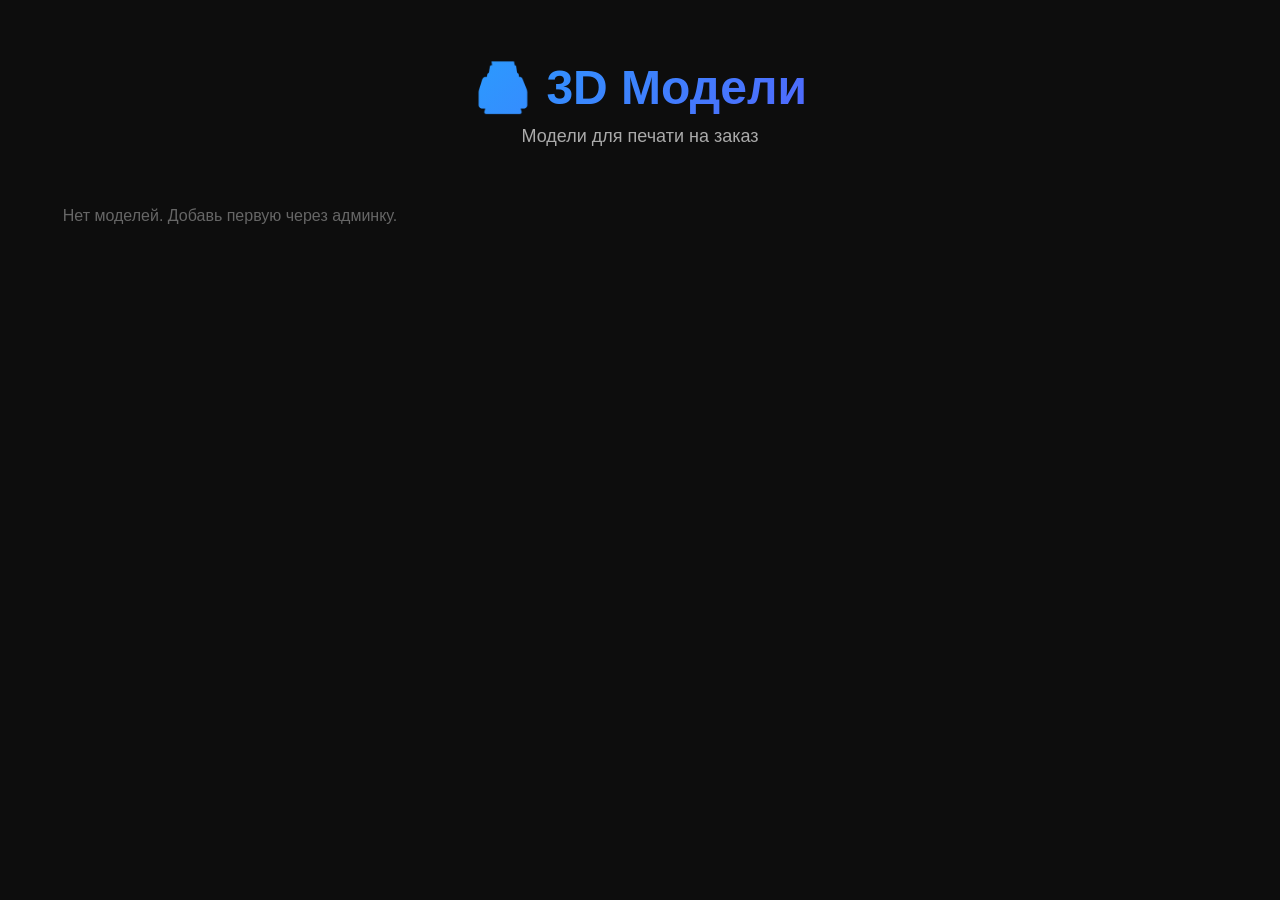
==== index.html @ a762d565 "Первый коммит" ====
<!DOCTYPE html>
<html lang="ru">
<head>
    <meta charset="UTF-8" />
    <meta name="viewport" content="width=device-width, initial-scale=1.0" />
    <title>3D Модели</title>
    <link rel="stylesheet" href="style.css" />
</head>
<body>
    <header>
        <h1>🖨️ 3D Модели</h1>
        <p>Модели для печати на заказ</p>
    </header>

    <main id="catalog"></main>

    <div id="modal" class="modal hidden">
        <div class="modal-content">
            <span class="close-btn">&times;</span>
            <div id="modal-body"></div>
        </div>
    </div>

    <script src="script.js"></script>
</body>
</html>
---- style.css ----
* {
    margin: 0;
    padding: 0;
    box-sizing: border-box;
}

body {
    font-family: 'Segoe UI', Tahoma, Geneva, Verdana, sans-serif;
    background: #0d0d0d;
    color: #fff;
    padding: 20px;
}

header {
    text-align: center;
    padding: 40px 0;
}

header h1 {
    font-size: 48px;
    background: linear-gradient(135deg, #00d4ff, #7b2ffc);
    -webkit-background-clip: text;
    -webkit-text-fill-color: transparent;
}

header p {
    color: #aaa;
    font-size: 18px;
    margin-top: 10px;
}

#catalog {
    display: grid;
    grid-template-columns: repeat(auto-fill, minmax(280px, 1fr));
    gap: 30px;
    max-width: 1300px;
    margin: 0 auto;
    padding: 20px;
}

.card {
    background: #1a1a1a;
    border-radius: 16px;
    overflow: hidden;
    cursor: pointer;
    transition: transform 0.3s ease, box-shadow 0.3s ease;
    border: 1px solid #2a2a2a;
}

.card:hover {
    transform: translateY(-8px);
    box-shadow: 0 12px 40px rgba(0, 212, 255, 0.15);
    border-color: #00d4ff;
}

.card img {
    width: 100%;
    height: 240px;
    object-fit: cover;
    display: block;
}

.card-info {
    padding: 20px;
}

.card-info h3 {
    font-size: 20px;
    margin-bottom: 8px;
    color: #fff;
}

.card-info .price {
    font-size: 24px;
    font-weight: bold;
    color: #00d4ff;
}

/* Модалка */
.modal {
    position: fixed;
    top: 0;
    left: 0;
    width: 100%;
    height: 100%;
    background: rgba(0, 0, 0, 0.85);
    backdrop-filter: blur(8px);
    display: flex;
    align-items: center;
    justify-content: center;
    z-index: 999;
    padding: 20px;
}

.modal.hidden {
    display: none;
}

.modal-content {
    background: #1a1a1a;
    border-radius: 20px;
    max-width: 800px;
    width: 100%;
    max-height: 90vh;
    overflow-y: auto;
    padding: 30px;
    position: relative;
    border: 1px solid #2a2a2a;
}

.close-btn {
    position: sticky;
    top: 0;
    float: right;
    font-size: 32px;
    color: #888;
    cursor: pointer;
    transition: color 0.3s;
    background: #1a1a1a;
    padding: 0 10px;
    z-index: 10;
}

.close-btn:hover {
    color: #fff;
}

#modal-body {
    margin-top: 10px;
}

#modal-body h2 {
    font-size: 32px;
    margin-bottom: 5px;
}

#modal-body .price {
    font-size: 28px;
    color: #00d4ff;
    margin: 10px 0;
}

#modal-body .gallery {
    display: grid;
    grid-template-columns: repeat(auto-fill, minmax(150px, 1fr));
    gap: 10px;
    margin: 15px 0;
}

#modal-body .gallery img {
    width: 100%;
    border-radius: 8px;
    aspect-ratio: 1;
    object-fit: cover;
}

#modal-body video {
    width: 100%;
    border-radius: 10px;
    margin: 15px 0;
}

#modal-body .description {
    color: #ccc;
    line-height: 1.8;
    font-size: 16px;
}

::-webkit-scrollbar {
    width: 8px;
}
::-webkit-scrollbar-track {
    background: #1a1a1a;
}
::-webkit-scrollbar-thumb {
    background: #00d4ff;
    border-radius: 10px;
}
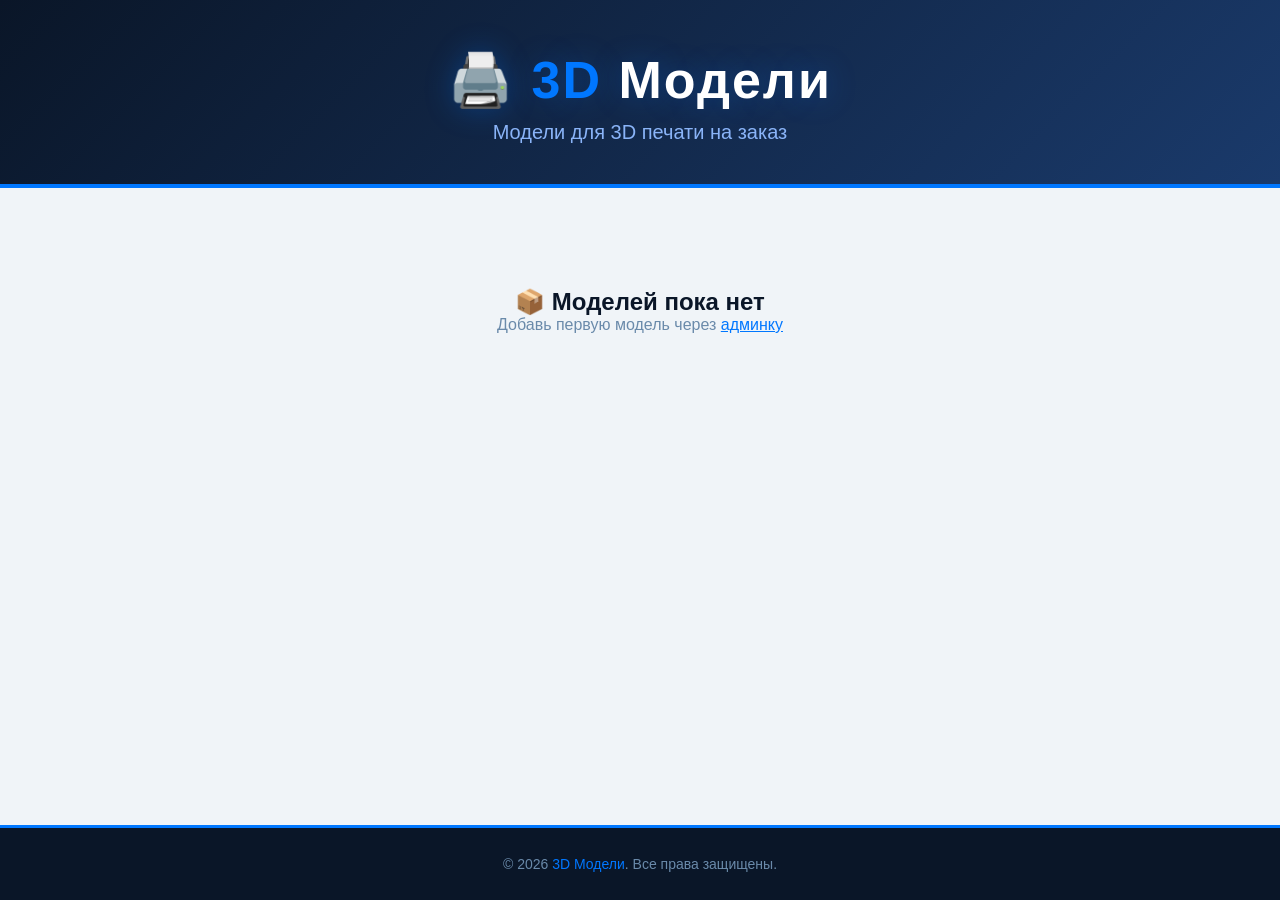
==== commit e38269c9: "Обновленная админка с Drag&Drop, предпросмотром и удалением" ====
--- a/index.html
+++ b/index.html
@@ -8,12 +8,13 @@
 </head>
 <body>
     <header>
-        <h1>🖨️ 3D Модели</h1>
-        <p>Модели для печати на заказ</p>
+        <h1>🖨️ <span>3D</span> Модели</h1>
+        <p>Модели для 3D печати на заказ</p>
     </header>
 
     <main id="catalog"></main>
 
+    <!-- Модальное окно -->
     <div id="modal" class="modal hidden">
         <div class="modal-content">
             <span class="close-btn">&times;</span>
@@ -21,6 +22,10 @@
         </div>
     </div>
 
+    <footer>
+        <p>© 2026 <span>3D Модели</span>. Все права защищены.</p>
+    </footer>
+
     <script src="script.js"></script>
 </body>
 </html>
--- a/style.css
+++ b/style.css
@@ -1,3 +1,4 @@
+/* ===== ОБЩИЕ ===== */
 * {
     margin: 0;
     padding: 0;
@@ -6,51 +7,66 @@
 
 body {
     font-family: 'Segoe UI', Tahoma, Geneva, Verdana, sans-serif;
-    background: #0d0d0d;
-    color: #fff;
-    padding: 20px;
-}
-
+    background: #f0f4f8;
+    color: #1a1a1a;
+    min-height: 100vh;
+    display: flex;
+    flex-direction: column;
+}
+
+/* ===== ШАПКА ===== */
 header {
+    background: linear-gradient(135deg, #0a1628, #1a3a6b);
+    padding: 50px 20px 40px;
     text-align: center;
-    padding: 40px 0;
+    border-bottom: 4px solid #0077ff;
 }
 
 header h1 {
-    font-size: 48px;
-    background: linear-gradient(135deg, #00d4ff, #7b2ffc);
-    -webkit-background-clip: text;
-    -webkit-text-fill-color: transparent;
+    font-size: 52px;
+    font-weight: 900;
+    color: #ffffff;
+    letter-spacing: 2px;
+    text-shadow: 0 0 30px rgba(0, 119, 255, 0.3);
+}
+
+header h1 span {
+    color: #0077ff;
 }
 
 header p {
-    color: #aaa;
-    font-size: 18px;
+    color: #8ab4f8;
+    font-size: 20px;
     margin-top: 10px;
-}
-
+    font-weight: 300;
+}
+
+/* ===== КАТАЛОГ ===== */
 #catalog {
     display: grid;
     grid-template-columns: repeat(auto-fill, minmax(280px, 1fr));
     gap: 30px;
     max-width: 1300px;
-    margin: 0 auto;
-    padding: 20px;
-}
-
+    margin: 40px auto;
+    padding: 0 20px;
+    flex: 1;
+}
+
+/* ===== КАРТОЧКА ===== */
 .card {
-    background: #1a1a1a;
+    background: #ffffff;
     border-radius: 16px;
     overflow: hidden;
     cursor: pointer;
-    transition: transform 0.3s ease, box-shadow 0.3s ease;
-    border: 1px solid #2a2a2a;
+    transition: all 0.3s ease;
+    box-shadow: 0 4px 20px rgba(0, 0, 0, 0.06);
+    border: 1px solid #e8edf3;
 }
 
 .card:hover {
-    transform: translateY(-8px);
-    box-shadow: 0 12px 40px rgba(0, 212, 255, 0.15);
-    border-color: #00d4ff;
+    transform: translateY(-10px);
+    box-shadow: 0 16px 50px rgba(0, 119, 255, 0.15);
+    border-color: #0077ff;
 }
 
 .card img {
@@ -58,33 +74,41 @@
     height: 240px;
     object-fit: cover;
     display: block;
+    background: #e8edf3;
 }
 
 .card-info {
-    padding: 20px;
+    padding: 20px 22px 24px;
 }
 
 .card-info h3 {
     font-size: 20px;
-    margin-bottom: 8px;
-    color: #fff;
+    font-weight: 700;
+    color: #0a1628;
+    margin-bottom: 6px;
 }
 
 .card-info .price {
-    font-size: 24px;
-    font-weight: bold;
-    color: #00d4ff;
-}
-
-/* Модалка */
+    font-size: 26px;
+    font-weight: 800;
+    color: #0077ff;
+}
+
+.card-info .price::before {
+    content: '₽ ';
+    font-weight: 300;
+    color: #1a3a6b;
+}
+
+/* ===== МОДАЛКА ===== */
 .modal {
     position: fixed;
     top: 0;
     left: 0;
     width: 100%;
     height: 100%;
-    background: rgba(0, 0, 0, 0.85);
-    backdrop-filter: blur(8px);
+    background: rgba(10, 22, 40, 0.92);
+    backdrop-filter: blur(12px);
     display: flex;
     align-items: center;
     justify-content: center;
@@ -97,82 +121,148 @@
 }
 
 .modal-content {
-    background: #1a1a1a;
-    border-radius: 20px;
-    max-width: 800px;
-    width: 100%;
-    max-height: 90vh;
+    background: #ffffff;
+    border-radius: 24px;
+    max-width: 820px;
+    width: 100%;
+    max-height: 92vh;
     overflow-y: auto;
-    padding: 30px;
+    padding: 35px 40px 40px;
     position: relative;
-    border: 1px solid #2a2a2a;
+    box-shadow: 0 30px 80px rgba(0, 0, 0, 0.5);
+    border: 1px solid #0077ff33;
 }
 
 .close-btn {
     position: sticky;
     top: 0;
     float: right;
-    font-size: 32px;
-    color: #888;
+    font-size: 34px;
+    color: #1a3a6b;
     cursor: pointer;
-    transition: color 0.3s;
-    background: #1a1a1a;
-    padding: 0 10px;
+    transition: all 0.3s;
+    background: #ffffff;
+    padding: 0 12px;
     z-index: 10;
+    line-height: 1;
+    border-radius: 8px;
 }
 
 .close-btn:hover {
-    color: #fff;
-}
-
-#modal-body {
-    margin-top: 10px;
+    color: #ff0033;
+    transform: rotate(90deg);
 }
 
 #modal-body h2 {
-    font-size: 32px;
-    margin-bottom: 5px;
+    font-size: 34px;
+    font-weight: 800;
+    color: #0a1628;
+    margin-bottom: 4px;
 }
 
 #modal-body .price {
-    font-size: 28px;
-    color: #00d4ff;
-    margin: 10px 0;
+    font-size: 30px;
+    font-weight: 800;
+    color: #0077ff;
+    margin: 8px 0 16px;
+}
+
+#modal-body .price::before {
+    content: '₽ ';
+    font-weight: 300;
+    color: #1a3a6b;
 }
 
 #modal-body .gallery {
     display: grid;
-    grid-template-columns: repeat(auto-fill, minmax(150px, 1fr));
-    gap: 10px;
-    margin: 15px 0;
+    grid-template-columns: repeat(auto-fill, minmax(140px, 1fr));
+    gap: 12px;
+    margin: 18px 0;
 }
 
 #modal-body .gallery img {
     width: 100%;
-    border-radius: 8px;
+    border-radius: 12px;
     aspect-ratio: 1;
     object-fit: cover;
+    border: 2px solid #e8edf3;
+    transition: border-color 0.3s;
+}
+
+#modal-body .gallery img:hover {
+    border-color: #0077ff;
 }
 
 #modal-body video {
     width: 100%;
-    border-radius: 10px;
-    margin: 15px 0;
+    border-radius: 14px;
+    margin: 18px 0;
+    background: #0a1628;
+    border: 2px solid #e8edf3;
 }
 
 #modal-body .description {
-    color: #ccc;
-    line-height: 1.8;
+    color: #2a3a5a;
+    line-height: 1.9;
     font-size: 16px;
-}
-
+    background: #f5f8fc;
+    padding: 18px 22px;
+    border-radius: 12px;
+    border-left: 4px solid #0077ff;
+    margin-top: 6px;
+}
+
+/* ===== ФУТЕР ===== */
+footer {
+    background: #0a1628;
+    color: #6a8aaa;
+    text-align: center;
+    padding: 28px 20px;
+    font-size: 14px;
+    border-top: 3px solid #0077ff;
+    margin-top: 20px;
+}
+
+footer span {
+    color: #0077ff;
+}
+
+/* ===== СКРОЛЛ ===== */
 ::-webkit-scrollbar {
     width: 8px;
 }
 ::-webkit-scrollbar-track {
-    background: #1a1a1a;
+    background: #e8edf3;
 }
 ::-webkit-scrollbar-thumb {
-    background: #00d4ff;
+    background: #0077ff;
     border-radius: 10px;
+}
+::-webkit-scrollbar-thumb:hover {
+    background: #0055cc;
+}
+
+/* ===== АДАПТИВ ===== */
+@media (max-width: 600px) {
+    header h1 {
+        font-size: 34px;
+    }
+    header p {
+        font-size: 16px;
+    }
+    .modal-content {
+        padding: 20px;
+    }
+    #modal-body h2 {
+        font-size: 26px;
+    }
+    #modal-body .price {
+        font-size: 24px;
+    }
+    .card-info h3 {
+        font-size: 18px;
+    }
+    .card-info .price {
+        font-size: 22px;
+    }
 }
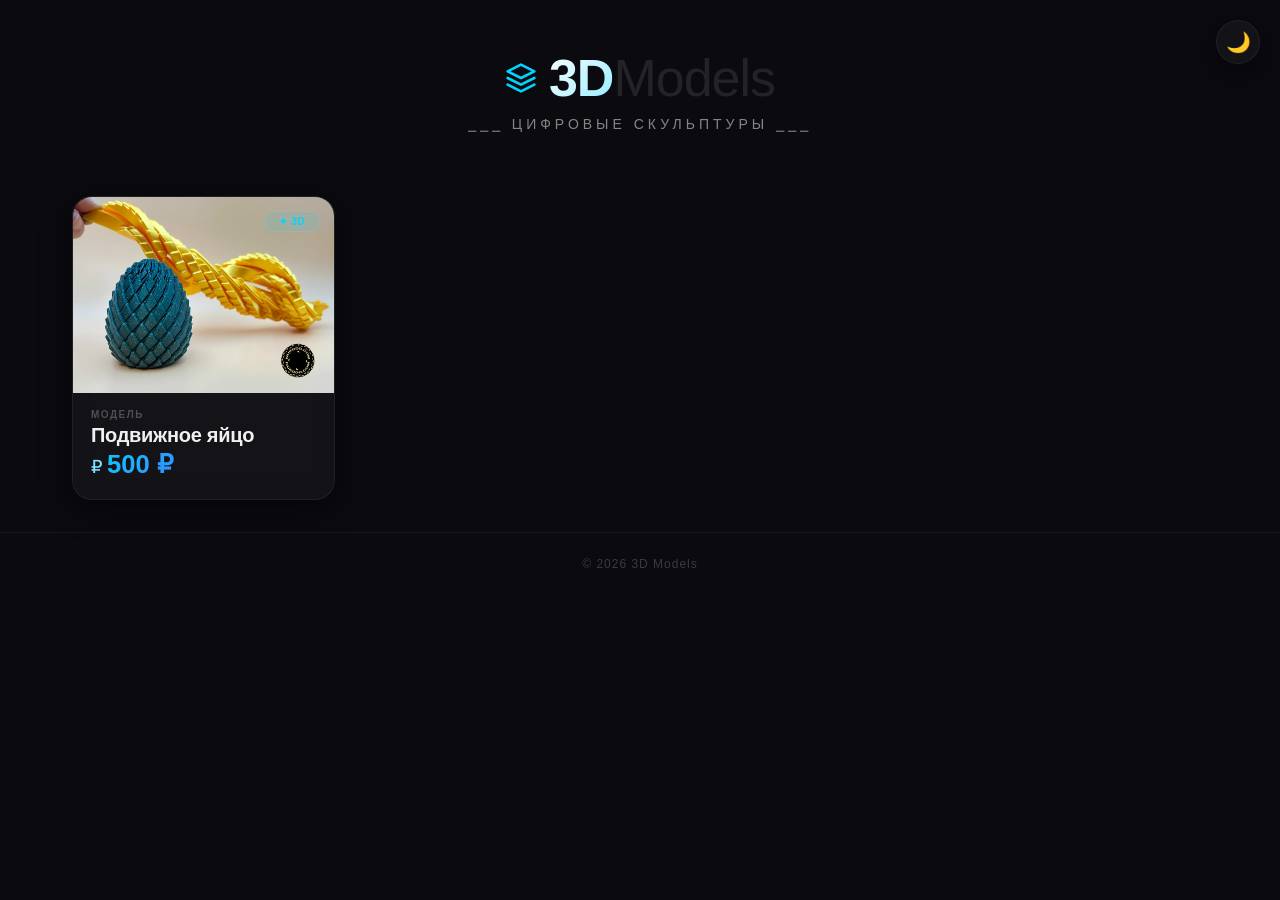
==== commit c68a5251: "Премиум дизайн + переключатель темы (админка не тронута)" ====
--- a/index.html
+++ b/index.html
@@ -1,29 +1,43 @@
 <!DOCTYPE html>
-<html lang="ru">
+<html lang="ru" data-theme="dark">
 <head>
     <meta charset="UTF-8" />
-    <meta name="viewport" content="width=device-width, initial-scale=1.0" />
-    <title>3D Модели</title>
+    <meta name="viewport" content="width=device-width, initial-scale=1.0, maximum-scale=1.0, user-scalable=yes" />
+    <title>3D Models</title>
     <link rel="stylesheet" href="style.css" />
 </head>
 <body>
+
+    <!-- Кнопка переключения темы -->
+    <button class="theme-toggle" id="themeToggle" aria-label="Переключить тему">
+        <span class="theme-icon">🌙</span>
+    </button>
+
     <header>
-        <h1>🖨️ <span>3D</span> Модели</h1>
-        <p>Модели для 3D печати на заказ</p>
+        <div class="header-content">
+            <div class="logo">
+                <svg class="logo-icon" viewBox="0 0 24 24" fill="none" stroke="currentColor" stroke-width="2" stroke-linecap="round" stroke-linejoin="round">
+                    <path d="M12 2L2 7l10 5 10-5-10-5z"/>
+                    <path d="M2 17l10 5 10-5"/>
+                    <path d="M2 12l10 5 10-5"/>
+                </svg>
+                <h1>3D<span>Models</span></h1>
+            </div>
+            <p class="subtitle">⎯⎯⎯  цифровые скульптуры  ⎯⎯⎯</p>
+        </div>
     </header>
 
     <main id="catalog"></main>
 
-    <!-- Модальное окно -->
     <div id="modal" class="modal hidden">
         <div class="modal-content">
-            <span class="close-btn">&times;</span>
+            <button class="close-btn">✕</button>
             <div id="modal-body"></div>
         </div>
     </div>
 
     <footer>
-        <p>© 2026 <span>3D Модели</span>. Все права защищены.</p>
+        <p>© 2026 3D Models</p>
     </footer>
 
     <script src="script.js"></script>
--- a/style.css
+++ b/style.css
@@ -1,103 +1,277 @@
-/* ===== ОБЩИЕ ===== */
+/* ===== ПЕРЕМЕННЫЕ ТЕМ ===== */
+:root {
+    /* Тёмная тема (по умолчанию) */
+    --bg-primary: #0a0a0f;
+    --bg-secondary: #12121f;
+    --bg-card: rgba(255, 255, 255, 0.04);
+    --bg-card-hover: rgba(255, 255, 255, 0.07);
+    --bg-modal: rgba(10, 10, 15, 0.92);
+    --text-primary: #f0f0f0;
+    --text-secondary: rgba(255, 255, 255, 0.5);
+    --text-muted: rgba(255, 255, 255, 0.2);
+    --border-color: rgba(255, 255, 255, 0.06);
+    --border-hover: rgba(255, 255, 255, 0.12);
+    --shadow: 0 8px 32px rgba(0, 0, 0, 0.4);
+    --shadow-hover: 0 16px 48px rgba(0, 0, 0, 0.5);
+    --gradient: linear-gradient(135deg, #00d4ff, #7b2ffc);
+    --gradient-text: linear-gradient(135deg, #ffffff, #00d4ff);
+    --glass-bg: rgba(255, 255, 255, 0.03);
+    --glass-border: rgba(255, 255, 255, 0.06);
+    --badge-bg: rgba(0, 212, 255, 0.1);
+    --badge-color: #00d4ff;
+    --scrollbar-track: #0a0a0f;
+    --scrollbar-thumb: rgba(255, 255, 255, 0.08);
+}
+
+[data-theme="light"] {
+    --bg-primary: #f5f7fa;
+    --bg-secondary: #ffffff;
+    --bg-card: rgba(255, 255, 255, 0.8);
+    --bg-card-hover: rgba(255, 255, 255, 0.95);
+    --bg-modal: rgba(255, 255, 255, 0.95);
+    --text-primary: #1a1a2e;
+    --text-secondary: rgba(26, 26, 46, 0.5);
+    --text-muted: rgba(26, 26, 46, 0.2);
+    --border-color: rgba(0, 0, 0, 0.06);
+    --border-hover: rgba(0, 0, 0, 0.12);
+    --shadow: 0 8px 32px rgba(0, 0, 0, 0.06);
+    --shadow-hover: 0 16px 48px rgba(0, 0, 0, 0.1);
+    --gradient: linear-gradient(135deg, #00b4d8, #7b2ffc);
+    --gradient-text: linear-gradient(135deg, #1a1a2e, #00b4d8);
+    --glass-bg: rgba(255, 255, 255, 0.6);
+    --glass-border: rgba(255, 255, 255, 0.3);
+    --badge-bg: rgba(0, 180, 216, 0.08);
+    --badge-color: #0077b6;
+    --scrollbar-track: #f5f7fa;
+    --scrollbar-thumb: rgba(0, 0, 0, 0.08);
+}
+
+/* ===== БАЗА ===== */
 * {
     margin: 0;
     padding: 0;
     box-sizing: border-box;
 }
 
+html {
+    font-size: 16px;
+    scroll-behavior: smooth;
+}
+
 body {
-    font-family: 'Segoe UI', Tahoma, Geneva, Verdana, sans-serif;
-    background: #f0f4f8;
-    color: #1a1a1a;
+    font-family: 'Inter', -apple-system, BlinkMacSystemFont, 'Segoe UI', Roboto, sans-serif;
+    background: var(--bg-primary);
+    color: var(--text-primary);
     min-height: 100vh;
+    overflow-x: hidden;
+    transition: background 0.4s ease, color 0.3s ease;
+    -webkit-font-smoothing: antialiased;
+    -moz-osx-font-smoothing: grayscale;
+}
+
+/* ===== КНОПКА ПЕРЕКЛЮЧЕНИЯ ТЕМЫ ===== */
+.theme-toggle {
+    position: fixed;
+    top: 20px;
+    right: 20px;
+    z-index: 100;
+    width: 44px;
+    height: 44px;
+    border-radius: 50%;
+    border: 1px solid var(--border-color);
+    background: var(--bg-card);
+    backdrop-filter: blur(12px);
+    -webkit-backdrop-filter: blur(12px);
+    color: var(--text-primary);
+    font-size: 20px;
+    cursor: pointer;
+    transition: all 0.3s ease;
     display: flex;
-    flex-direction: column;
+    align-items: center;
+    justify-content: center;
+    box-shadow: var(--shadow);
+}
+
+.theme-toggle:hover {
+    transform: scale(1.05);
+    border-color: var(--border-hover);
+    background: var(--bg-card-hover);
+}
+
+.theme-toggle .theme-icon {
+    transition: transform 0.4s ease;
+}
+
+.theme-toggle:hover .theme-icon {
+    transform: rotate(20deg);
 }
 
 /* ===== ШАПКА ===== */
 header {
-    background: linear-gradient(135deg, #0a1628, #1a3a6b);
-    padding: 50px 20px 40px;
+    position: relative;
+    z-index: 1;
+    padding: 48px 20px 32px;
     text-align: center;
-    border-bottom: 4px solid #0077ff;
+}
+
+.header-content {
+    max-width: 600px;
+    margin: 0 auto;
+}
+
+.logo {
+    display: flex;
+    align-items: center;
+    justify-content: center;
+    gap: 12px;
+}
+
+.logo-icon {
+    width: 32px;
+    height: 32px;
+    color: #00d4ff;
+    transition: color 0.3s ease;
+}
+
+[data-theme="light"] .logo-icon {
+    color: #0077b6;
 }
 
 header h1 {
-    font-size: 52px;
-    font-weight: 900;
-    color: #ffffff;
-    letter-spacing: 2px;
-    text-shadow: 0 0 30px rgba(0, 119, 255, 0.3);
+    font-size: clamp(32px, 6vw, 52px);
+    font-weight: 800;
+    letter-spacing: -1px;
+    background: var(--gradient-text);
+    -webkit-background-clip: text;
+    -webkit-text-fill-color: transparent;
+    background-clip: text;
 }
 
 header h1 span {
-    color: #0077ff;
-}
-
-header p {
-    color: #8ab4f8;
-    font-size: 20px;
-    margin-top: 10px;
     font-weight: 300;
+    background: none;
+    -webkit-text-fill-color: var(--text-muted);
+    opacity: 0.5;
+}
+
+.subtitle {
+    margin-top: 8px;
+    font-size: clamp(11px, 1.5vw, 14px);
+    letter-spacing: 4px;
+    color: var(--text-secondary);
+    font-weight: 400;
+    text-transform: uppercase;
 }
 
 /* ===== КАТАЛОГ ===== */
 #catalog {
+    position: relative;
+    z-index: 1;
     display: grid;
-    grid-template-columns: repeat(auto-fill, minmax(280px, 1fr));
-    gap: 30px;
-    max-width: 1300px;
-    margin: 40px auto;
-    padding: 0 20px;
-    flex: 1;
+    grid-template-columns: repeat(auto-fill, minmax(200px, 1fr));
+    gap: 24px;
+    max-width: 1200px;
+    margin: 32px auto;
+    padding: 0 24px;
 }
 
 /* ===== КАРТОЧКА ===== */
 .card {
-    background: #ffffff;
-    border-radius: 16px;
+    position: relative;
+    background: var(--bg-card);
+    backdrop-filter: blur(12px);
+    -webkit-backdrop-filter: blur(12px);
+    border-radius: 20px;
     overflow: hidden;
     cursor: pointer;
-    transition: all 0.3s ease;
-    box-shadow: 0 4px 20px rgba(0, 0, 0, 0.06);
-    border: 1px solid #e8edf3;
+    transition: all 0.4s cubic-bezier(0.25, 0.46, 0.45, 0.94);
+    border: 1px solid var(--border-color);
+    box-shadow: var(--shadow);
 }
 
 .card:hover {
-    transform: translateY(-10px);
-    box-shadow: 0 16px 50px rgba(0, 119, 255, 0.15);
-    border-color: #0077ff;
-}
-
-.card img {
+    transform: translateY(-8px);
+    border-color: var(--border-hover);
+    background: var(--bg-card-hover);
+    box-shadow: var(--shadow-hover);
+}
+
+.card-image {
+    position: relative;
     width: 100%;
-    height: 240px;
+    aspect-ratio: 1 / 1;
+    overflow: hidden;
+    background: var(--bg-secondary);
+}
+
+.card-image img {
+    width: 100%;
+    height: 100%;
     object-fit: cover;
-    display: block;
-    background: #e8edf3;
+    transition: transform 0.6s ease;
+}
+
+.card:hover .card-image img {
+    transform: scale(1.05);
+}
+
+.card-image .badge {
+    position: absolute;
+    top: 14px;
+    right: 14px;
+    background: var(--badge-bg);
+    backdrop-filter: blur(8px);
+    -webkit-backdrop-filter: blur(8px);
+    border: 1px solid var(--border-color);
+    padding: 4px 14px;
+    border-radius: 20px;
+    font-size: 10px;
+    font-weight: 600;
+    letter-spacing: 0.5px;
+    color: var(--badge-color);
+    text-transform: uppercase;
 }
 
 .card-info {
-    padding: 20px 22px 24px;
+    padding: 16px 18px 20px;
+}
+
+.card-info .card-tag {
+    font-size: 10px;
+    font-weight: 600;
+    letter-spacing: 1.5px;
+    color: var(--text-secondary);
+    text-transform: uppercase;
+    opacity: 0.5;
+    margin-bottom: 4px;
 }
 
 .card-info h3 {
-    font-size: 20px;
+    font-size: clamp(16px, 1.6vw, 20px);
     font-weight: 700;
-    color: #0a1628;
-    margin-bottom: 6px;
+    color: var(--text-primary);
+    letter-spacing: -0.3px;
+    margin-bottom: 2px;
+    white-space: nowrap;
+    overflow: hidden;
+    text-overflow: ellipsis;
 }
 
 .card-info .price {
-    font-size: 26px;
+    font-size: clamp(20px, 2vw, 26px);
     font-weight: 800;
-    color: #0077ff;
+    background: var(--gradient);
+    -webkit-background-clip: text;
+    -webkit-text-fill-color: transparent;
+    background-clip: text;
 }
 
 .card-info .price::before {
     content: '₽ ';
-    font-weight: 300;
-    color: #1a3a6b;
+    font-weight: 400;
+    background: none;
+    -webkit-text-fill-color: var(--text-secondary);
+    font-size: 0.7em;
 }
 
 /* ===== МОДАЛКА ===== */
@@ -107,8 +281,9 @@
     left: 0;
     width: 100%;
     height: 100%;
-    background: rgba(10, 22, 40, 0.92);
-    backdrop-filter: blur(12px);
+    background: var(--bg-modal);
+    backdrop-filter: blur(24px);
+    -webkit-backdrop-filter: blur(24px);
     display: flex;
     align-items: center;
     justify-content: center;
@@ -121,148 +296,267 @@
 }
 
 .modal-content {
-    background: #ffffff;
+    background: var(--bg-secondary);
     border-radius: 24px;
-    max-width: 820px;
+    max-width: 720px;
     width: 100%;
-    max-height: 92vh;
+    max-height: 90vh;
     overflow-y: auto;
-    padding: 35px 40px 40px;
+    padding: 32px 36px 36px;
     position: relative;
-    box-shadow: 0 30px 80px rgba(0, 0, 0, 0.5);
-    border: 1px solid #0077ff33;
+    border: 1px solid var(--border-color);
+    box-shadow: var(--shadow-hover);
 }
 
 .close-btn {
     position: sticky;
     top: 0;
     float: right;
-    font-size: 34px;
-    color: #1a3a6b;
+    width: 36px;
+    height: 36px;
+    border-radius: 50%;
+    border: none;
+    background: var(--bg-card);
+    color: var(--text-secondary);
+    font-size: 18px;
     cursor: pointer;
-    transition: all 0.3s;
-    background: #ffffff;
-    padding: 0 12px;
-    z-index: 10;
-    line-height: 1;
-    border-radius: 8px;
+    transition: all 0.3s ease;
+    display: flex;
+    align-items: center;
+    justify-content: center;
+    backdrop-filter: blur(8px);
+    -webkit-backdrop-filter: blur(8px);
 }
 
 .close-btn:hover {
-    color: #ff0033;
+    background: var(--bg-card-hover);
+    color: var(--text-primary);
     transform: rotate(90deg);
 }
 
 #modal-body h2 {
-    font-size: 34px;
+    font-size: clamp(26px, 4vw, 34px);
     font-weight: 800;
-    color: #0a1628;
-    margin-bottom: 4px;
+    color: var(--text-primary);
+    margin-bottom: 2px;
+    letter-spacing: -0.5px;
 }
 
 #modal-body .price {
-    font-size: 30px;
+    font-size: clamp(26px, 3.5vw, 32px);
     font-weight: 800;
-    color: #0077ff;
-    margin: 8px 0 16px;
+    background: var(--gradient);
+    -webkit-background-clip: text;
+    -webkit-text-fill-color: transparent;
+    background-clip: text;
+    margin: 6px 0 18px;
 }
 
 #modal-body .price::before {
     content: '₽ ';
-    font-weight: 300;
-    color: #1a3a6b;
+    font-weight: 400;
+    background: none;
+    -webkit-text-fill-color: var(--text-secondary);
+    font-size: 0.7em;
 }
 
 #modal-body .gallery {
     display: grid;
-    grid-template-columns: repeat(auto-fill, minmax(140px, 1fr));
+    grid-template-columns: repeat(auto-fill, minmax(120px, 1fr));
     gap: 12px;
-    margin: 18px 0;
+    margin: 16px 0;
 }
 
 #modal-body .gallery img {
     width: 100%;
-    border-radius: 12px;
+    border-radius: 14px;
     aspect-ratio: 1;
     object-fit: cover;
-    border: 2px solid #e8edf3;
-    transition: border-color 0.3s;
+    border: 1px solid var(--border-color);
+    transition: all 0.3s ease;
 }
 
 #modal-body .gallery img:hover {
-    border-color: #0077ff;
+    border-color: var(--border-hover);
+    transform: scale(1.02);
 }
 
 #modal-body video {
     width: 100%;
     border-radius: 14px;
-    margin: 18px 0;
-    background: #0a1628;
-    border: 2px solid #e8edf3;
+    margin: 16px 0;
+    background: var(--bg-primary);
+    border: 1px solid var(--border-color);
 }
 
 #modal-body .description {
-    color: #2a3a5a;
-    line-height: 1.9;
-    font-size: 16px;
-    background: #f5f8fc;
-    padding: 18px 22px;
-    border-radius: 12px;
-    border-left: 4px solid #0077ff;
-    margin-top: 6px;
+    color: var(--text-secondary);
+    line-height: 1.8;
+    font-size: clamp(14px, 1.4vw, 16px);
+    background: var(--glass-bg);
+    padding: 16px 20px;
+    border-radius: 14px;
+    border-left: 3px solid #00d4ff;
+    margin-top: 4px;
+}
+
+[data-theme="light"] #modal-body .description {
+    border-left-color: #0077b6;
 }
 
 /* ===== ФУТЕР ===== */
 footer {
-    background: #0a1628;
-    color: #6a8aaa;
+    position: relative;
+    z-index: 1;
     text-align: center;
-    padding: 28px 20px;
-    font-size: 14px;
-    border-top: 3px solid #0077ff;
-    margin-top: 20px;
-}
-
-footer span {
-    color: #0077ff;
+    padding: 24px 20px;
+    color: var(--text-muted);
+    font-size: 12px;
+    letter-spacing: 1px;
+    border-top: 1px solid var(--border-color);
+    margin-top: 16px;
 }
 
 /* ===== СКРОЛЛ ===== */
 ::-webkit-scrollbar {
-    width: 8px;
+    width: 5px;
 }
 ::-webkit-scrollbar-track {
-    background: #e8edf3;
+    background: var(--scrollbar-track);
 }
 ::-webkit-scrollbar-thumb {
-    background: #0077ff;
+    background: var(--scrollbar-thumb);
     border-radius: 10px;
 }
 ::-webkit-scrollbar-thumb:hover {
-    background: #0055cc;
+    background: rgba(0, 212, 255, 0.2);
 }
 
 /* ===== АДАПТИВ ===== */
+
+/* Планшеты */
+@media (min-width: 601px) and (max-width: 1024px) {
+    #catalog {
+        grid-template-columns: repeat(auto-fill, minmax(180px, 1fr));
+        gap: 20px;
+        padding: 0 20px;
+    }
+}
+
+/* Большие экраны */
+@media (min-width: 1025px) {
+    #catalog {
+        grid-template-columns: repeat(auto-fill, minmax(220px, 1fr));
+        gap: 28px;
+        padding: 0 32px;
+    }
+    .card-image {
+        aspect-ratio: 4 / 3;
+    }
+}
+
+/* Телефоны */
 @media (max-width: 600px) {
+    .theme-toggle {
+        top: 14px;
+        right: 14px;
+        width: 40px;
+        height: 40px;
+        font-size: 18px;
+    }
+
+    header {
+        padding: 32px 16px 24px;
+    }
+
+    #catalog {
+        grid-template-columns: repeat(auto-fill, minmax(150px, 1fr));
+        gap: 14px;
+        padding: 0 14px;
+        margin: 20px auto;
+    }
+
+    .card {
+        border-radius: 16px;
+    }
+
+    .card-image {
+        aspect-ratio: 1 / 1;
+    }
+
+    .card-info {
+        padding: 12px 14px 16px;
+    }
+
+    .card-info h3 {
+        font-size: 14px;
+    }
+
+    .card-info .price {
+        font-size: 18px;
+    }
+
+    .card-image .badge {
+        top: 10px;
+        right: 10px;
+        padding: 3px 10px;
+        font-size: 8px;
+    }
+
+    .modal-content {
+        padding: 20px 18px 24px;
+        border-radius: 18px;
+    }
+
+    #modal-body .gallery {
+        grid-template-columns: repeat(auto-fill, minmax(90px, 1fr));
+        gap: 10px;
+    }
+}
+
+/* Очень маленькие телефоны */
+@media (max-width: 380px) {
+    #catalog {
+        grid-template-columns: repeat(auto-fill, minmax(130px, 1fr));
+        gap: 12px;
+        padding: 0 10px;
+    }
+
+    .card-info {
+        padding: 10px 12px 14px;
+    }
+
+    .card-info h3 {
+        font-size: 13px;
+    }
+
+    .card-info .price {
+        font-size: 16px;
+    }
+}
+
+/* Альбомная ориентация */
+@media (max-height: 500px) and (orientation: landscape) {
+    header {
+        padding: 16px 20px 12px;
+    }
+
+    .logo-icon {
+        width: 24px;
+        height: 24px;
+    }
+
     header h1 {
-        font-size: 34px;
-    }
-    header p {
-        font-size: 16px;
-    }
-    .modal-content {
-        padding: 20px;
-    }
-    #modal-body h2 {
-        font-size: 26px;
-    }
-    #modal-body .price {
-        font-size: 24px;
-    }
-    .card-info h3 {
-        font-size: 18px;
-    }
-    .card-info .price {
-        font-size: 22px;
+        font-size: 28px;
+    }
+
+    #catalog {
+        grid-template-columns: repeat(auto-fill, minmax(150px, 1fr));
+        gap: 14px;
+        margin: 16px auto;
+    }
+
+    .card-image {
+        aspect-ratio: 16 / 10;
     }
 }
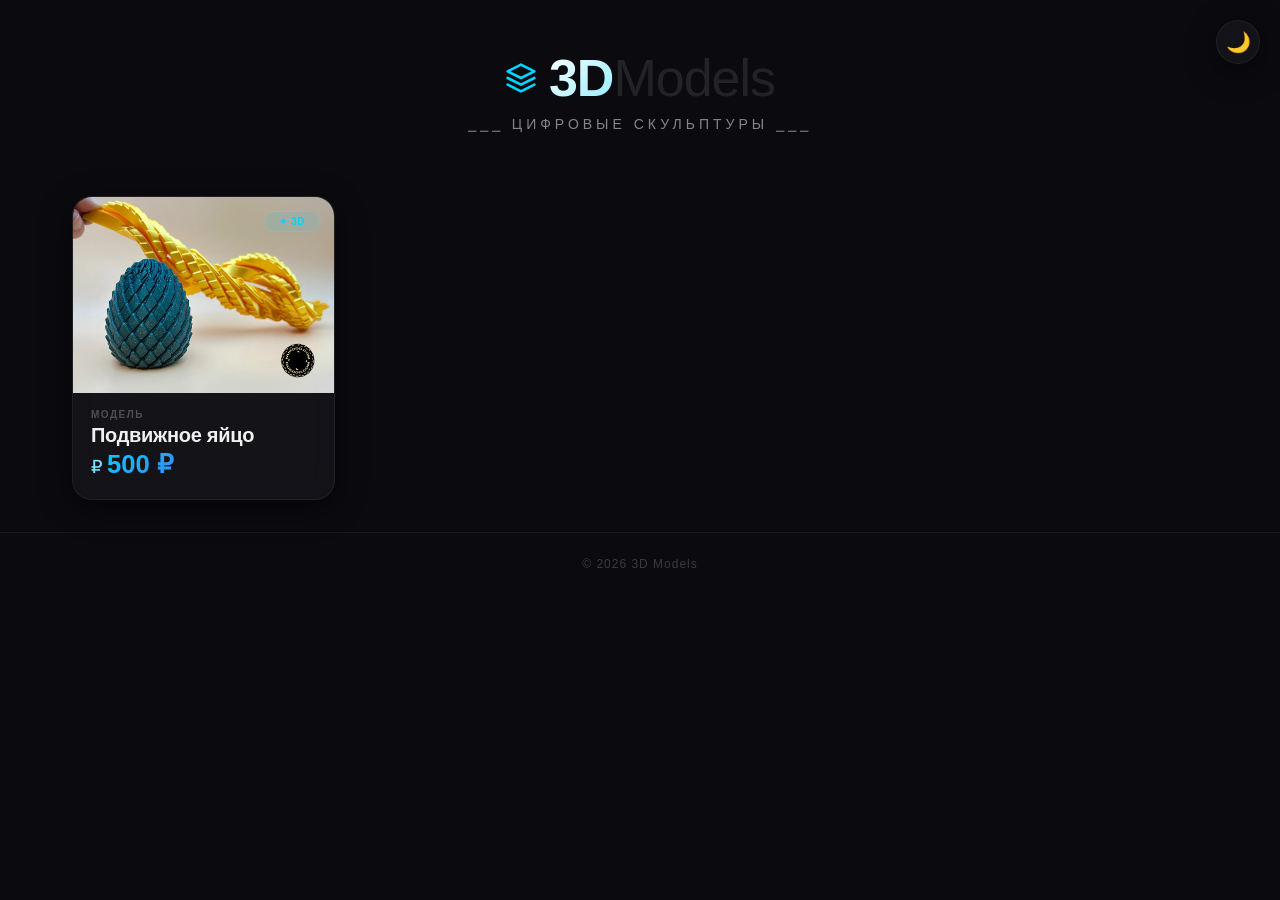
==== commit bda28c45: "Полный проект с токеном через .env" ====
--- a/index.html
+++ b/index.html
@@ -8,7 +8,6 @@
 </head>
 <body>
 
-    <!-- Кнопка переключения темы -->
     <button class="theme-toggle" id="themeToggle" aria-label="Переключить тему">
         <span class="theme-icon">🌙</span>
     </button>
--- a/style.css
+++ b/style.css
@@ -1,6 +1,4 @@
-/* ===== ПЕРЕМЕННЫЕ ТЕМ ===== */
 :root {
-    /* Тёмная тема (по умолчанию) */
     --bg-primary: #0a0a0f;
     --bg-secondary: #12121f;
     --bg-card: rgba(255, 255, 255, 0.04);
@@ -16,7 +14,6 @@
     --gradient: linear-gradient(135deg, #00d4ff, #7b2ffc);
     --gradient-text: linear-gradient(135deg, #ffffff, #00d4ff);
     --glass-bg: rgba(255, 255, 255, 0.03);
-    --glass-border: rgba(255, 255, 255, 0.06);
     --badge-bg: rgba(0, 212, 255, 0.1);
     --badge-color: #00d4ff;
     --scrollbar-track: #0a0a0f;
@@ -39,24 +36,15 @@
     --gradient: linear-gradient(135deg, #00b4d8, #7b2ffc);
     --gradient-text: linear-gradient(135deg, #1a1a2e, #00b4d8);
     --glass-bg: rgba(255, 255, 255, 0.6);
-    --glass-border: rgba(255, 255, 255, 0.3);
     --badge-bg: rgba(0, 180, 216, 0.08);
     --badge-color: #0077b6;
     --scrollbar-track: #f5f7fa;
     --scrollbar-thumb: rgba(0, 0, 0, 0.08);
 }
 
-/* ===== БАЗА ===== */
-* {
-    margin: 0;
-    padding: 0;
-    box-sizing: border-box;
-}
-
-html {
-    font-size: 16px;
-    scroll-behavior: smooth;
-}
+* { margin: 0; padding: 0; box-sizing: border-box; }
+
+html { font-size: 16px; scroll-behavior: smooth; }
 
 body {
     font-family: 'Inter', -apple-system, BlinkMacSystemFont, 'Segoe UI', Roboto, sans-serif;
@@ -66,10 +54,8 @@
     overflow-x: hidden;
     transition: background 0.4s ease, color 0.3s ease;
     -webkit-font-smoothing: antialiased;
-    -moz-osx-font-smoothing: grayscale;
-}
-
-/* ===== КНОПКА ПЕРЕКЛЮЧЕНИЯ ТЕМЫ ===== */
+}
+
 .theme-toggle {
     position: fixed;
     top: 20px;
@@ -81,7 +67,6 @@
     border: 1px solid var(--border-color);
     background: var(--bg-card);
     backdrop-filter: blur(12px);
-    -webkit-backdrop-filter: blur(12px);
     color: var(--text-primary);
     font-size: 20px;
     cursor: pointer;
@@ -92,21 +77,8 @@
     box-shadow: var(--shadow);
 }
 
-.theme-toggle:hover {
-    transform: scale(1.05);
-    border-color: var(--border-hover);
-    background: var(--bg-card-hover);
-}
-
-.theme-toggle .theme-icon {
-    transition: transform 0.4s ease;
-}
-
-.theme-toggle:hover .theme-icon {
-    transform: rotate(20deg);
-}
-
-/* ===== ШАПКА ===== */
+.theme-toggle:hover { transform: scale(1.05); border-color: var(--border-hover); background: var(--bg-card-hover); }
+
 header {
     position: relative;
     z-index: 1;
@@ -114,10 +86,7 @@
     text-align: center;
 }
 
-.header-content {
-    max-width: 600px;
-    margin: 0 auto;
-}
+.header-content { max-width: 600px; margin: 0 auto; }
 
 .logo {
     display: flex;
@@ -133,9 +102,7 @@
     transition: color 0.3s ease;
 }
 
-[data-theme="light"] .logo-icon {
-    color: #0077b6;
-}
+[data-theme="light"] .logo-icon { color: #0077b6; }
 
 header h1 {
     font-size: clamp(32px, 6vw, 52px);
@@ -163,7 +130,6 @@
     text-transform: uppercase;
 }
 
-/* ===== КАТАЛОГ ===== */
 #catalog {
     position: relative;
     z-index: 1;
@@ -175,12 +141,10 @@
     padding: 0 24px;
 }
 
-/* ===== КАРТОЧКА ===== */
 .card {
     position: relative;
     background: var(--bg-card);
     backdrop-filter: blur(12px);
-    -webkit-backdrop-filter: blur(12px);
     border-radius: 20px;
     overflow: hidden;
     cursor: pointer;
@@ -211,9 +175,7 @@
     transition: transform 0.6s ease;
 }
 
-.card:hover .card-image img {
-    transform: scale(1.05);
-}
+.card:hover .card-image img { transform: scale(1.05); }
 
 .card-image .badge {
     position: absolute;
@@ -221,7 +183,6 @@
     right: 14px;
     background: var(--badge-bg);
     backdrop-filter: blur(8px);
-    -webkit-backdrop-filter: blur(8px);
     border: 1px solid var(--border-color);
     padding: 4px 14px;
     border-radius: 20px;
@@ -274,7 +235,6 @@
     font-size: 0.7em;
 }
 
-/* ===== МОДАЛКА ===== */
 .modal {
     position: fixed;
     top: 0;
@@ -283,7 +243,6 @@
     height: 100%;
     background: var(--bg-modal);
     backdrop-filter: blur(24px);
-    -webkit-backdrop-filter: blur(24px);
     display: flex;
     align-items: center;
     justify-content: center;
@@ -291,9 +250,7 @@
     padding: 20px;
 }
 
-.modal.hidden {
-    display: none;
-}
+.modal.hidden { display: none; }
 
 .modal-content {
     background: var(--bg-secondary);
@@ -325,7 +282,6 @@
     align-items: center;
     justify-content: center;
     backdrop-filter: blur(8px);
-    -webkit-backdrop-filter: blur(8px);
 }
 
 .close-btn:hover {
@@ -400,11 +356,8 @@
     margin-top: 4px;
 }
 
-[data-theme="light"] #modal-body .description {
-    border-left-color: #0077b6;
-}
-
-/* ===== ФУТЕР ===== */
+[data-theme="light"] #modal-body .description { border-left-color: #0077b6; }
+
 footer {
     position: relative;
     z-index: 1;
@@ -417,146 +370,45 @@
     margin-top: 16px;
 }
 
-/* ===== СКРОЛЛ ===== */
-::-webkit-scrollbar {
-    width: 5px;
-}
-::-webkit-scrollbar-track {
-    background: var(--scrollbar-track);
-}
-::-webkit-scrollbar-thumb {
-    background: var(--scrollbar-thumb);
-    border-radius: 10px;
-}
-::-webkit-scrollbar-thumb:hover {
-    background: rgba(0, 212, 255, 0.2);
-}
-
-/* ===== АДАПТИВ ===== */
-
-/* Планшеты */
+::-webkit-scrollbar { width: 5px; }
+::-webkit-scrollbar-track { background: var(--scrollbar-track); }
+::-webkit-scrollbar-thumb { background: var(--scrollbar-thumb); border-radius: 10px; }
+::-webkit-scrollbar-thumb:hover { background: rgba(0, 212, 255, 0.2); }
+
 @media (min-width: 601px) and (max-width: 1024px) {
-    #catalog {
-        grid-template-columns: repeat(auto-fill, minmax(180px, 1fr));
-        gap: 20px;
-        padding: 0 20px;
-    }
-}
-
-/* Большие экраны */
+    #catalog { grid-template-columns: repeat(auto-fill, minmax(180px, 1fr)); gap: 20px; padding: 0 20px; }
+}
+
 @media (min-width: 1025px) {
-    #catalog {
-        grid-template-columns: repeat(auto-fill, minmax(220px, 1fr));
-        gap: 28px;
-        padding: 0 32px;
-    }
-    .card-image {
-        aspect-ratio: 4 / 3;
-    }
-}
-
-/* Телефоны */
+    #catalog { grid-template-columns: repeat(auto-fill, minmax(220px, 1fr)); gap: 28px; padding: 0 32px; }
+    .card-image { aspect-ratio: 4 / 3; }
+}
+
 @media (max-width: 600px) {
-    .theme-toggle {
-        top: 14px;
-        right: 14px;
-        width: 40px;
-        height: 40px;
-        font-size: 18px;
-    }
-
-    header {
-        padding: 32px 16px 24px;
-    }
-
-    #catalog {
-        grid-template-columns: repeat(auto-fill, minmax(150px, 1fr));
-        gap: 14px;
-        padding: 0 14px;
-        margin: 20px auto;
-    }
-
-    .card {
-        border-radius: 16px;
-    }
-
-    .card-image {
-        aspect-ratio: 1 / 1;
-    }
-
-    .card-info {
-        padding: 12px 14px 16px;
-    }
-
-    .card-info h3 {
-        font-size: 14px;
-    }
-
-    .card-info .price {
-        font-size: 18px;
-    }
-
-    .card-image .badge {
-        top: 10px;
-        right: 10px;
-        padding: 3px 10px;
-        font-size: 8px;
-    }
-
-    .modal-content {
-        padding: 20px 18px 24px;
-        border-radius: 18px;
-    }
-
-    #modal-body .gallery {
-        grid-template-columns: repeat(auto-fill, minmax(90px, 1fr));
-        gap: 10px;
-    }
-}
-
-/* Очень маленькие телефоны */
+    .theme-toggle { top: 14px; right: 14px; width: 40px; height: 40px; font-size: 18px; }
+    header { padding: 32px 16px 24px; }
+    #catalog { grid-template-columns: repeat(auto-fill, minmax(150px, 1fr)); gap: 14px; padding: 0 14px; margin: 20px auto; }
+    .card { border-radius: 16px; }
+    .card-image { aspect-ratio: 1 / 1; }
+    .card-info { padding: 12px 14px 16px; }
+    .card-info h3 { font-size: 14px; }
+    .card-info .price { font-size: 18px; }
+    .card-image .badge { top: 10px; right: 10px; padding: 3px 10px; font-size: 8px; }
+    .modal-content { padding: 20px 18px 24px; border-radius: 18px; }
+    #modal-body .gallery { grid-template-columns: repeat(auto-fill, minmax(90px, 1fr)); gap: 10px; }
+}
+
 @media (max-width: 380px) {
-    #catalog {
-        grid-template-columns: repeat(auto-fill, minmax(130px, 1fr));
-        gap: 12px;
-        padding: 0 10px;
-    }
-
-    .card-info {
-        padding: 10px 12px 14px;
-    }
-
-    .card-info h3 {
-        font-size: 13px;
-    }
-
-    .card-info .price {
-        font-size: 16px;
-    }
-}
-
-/* Альбомная ориентация */
+    #catalog { grid-template-columns: repeat(auto-fill, minmax(130px, 1fr)); gap: 12px; padding: 0 10px; }
+    .card-info { padding: 10px 12px 14px; }
+    .card-info h3 { font-size: 13px; }
+    .card-info .price { font-size: 16px; }
+}
+
 @media (max-height: 500px) and (orientation: landscape) {
-    header {
-        padding: 16px 20px 12px;
-    }
-
-    .logo-icon {
-        width: 24px;
-        height: 24px;
-    }
-
-    header h1 {
-        font-size: 28px;
-    }
-
-    #catalog {
-        grid-template-columns: repeat(auto-fill, minmax(150px, 1fr));
-        gap: 14px;
-        margin: 16px auto;
-    }
-
-    .card-image {
-        aspect-ratio: 16 / 10;
-    }
+    header { padding: 16px 20px 12px; }
+    .logo-icon { width: 24px; height: 24px; }
+    header h1 { font-size: 28px; }
+    #catalog { grid-template-columns: repeat(auto-fill, minmax(150px, 1fr)); gap: 14px; margin: 16px auto; }
+    .card-image { aspect-ratio: 16 / 10; }
 }
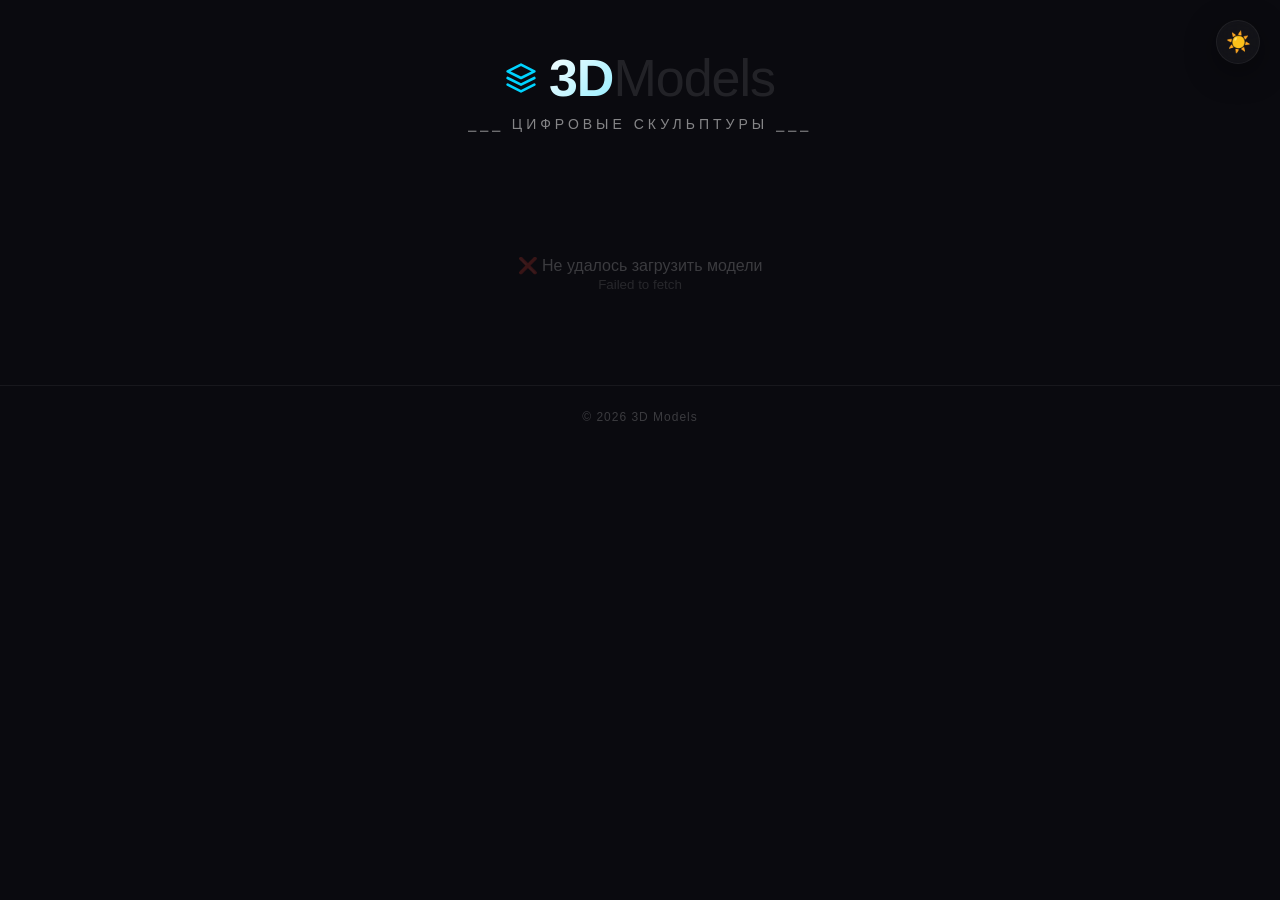
==== commit 55f26459: "Обновление админки и витрины" ====
--- a/index.html
+++ b/index.html
@@ -28,10 +28,20 @@
 
     <main id="catalog"></main>
 
+    <!-- Модалка с деталями модели -->
     <div id="modal" class="modal hidden">
         <div class="modal-content">
             <button class="close-btn">✕</button>
             <div id="modal-body"></div>
+        </div>
+    </div>
+
+    <!-- Модалка для заказа -->
+    <div id="orderModal" class="modal hidden">
+        <div class="modal-content">
+            <button class="close-btn" id="orderCloseBtn">✕</button>
+            <h2 style="margin-bottom: 8px; color: #fff;">📦 Оформление заказа</h2>
+            <div id="orderModalBody"></div>
         </div>
     </div>
 
--- a/style.css
+++ b/style.css
@@ -235,6 +235,71 @@
     font-size: 0.7em;
 }
 
+/* --- Кнопки в карточке --- */
+.card-actions {
+    display: flex;
+    gap: 10px;
+    margin-top: 14px;
+    flex-wrap: wrap;
+}
+
+.card-actions button {
+    flex: 1;
+    padding: 10px 16px;
+    border: none;
+    border-radius: 30px;
+    font-size: 14px;
+    font-weight: 600;
+    cursor: pointer;
+    transition: all 0.3s ease;
+    font-family: inherit;
+    min-width: 100px;
+}
+
+.btn-order {
+    background: linear-gradient(135deg, #00d4ff, #0077ff);
+    color: #fff;
+    box-shadow: 0 4px 15px rgba(0, 212, 255, 0.2);
+}
+
+.btn-order:hover {
+    transform: translateY(-3px);
+    box-shadow: 0 8px 30px rgba(0, 212, 255, 0.4);
+}
+
+.btn-details {
+    background: rgba(255, 255, 255, 0.05);
+    color: #ccc;
+    border: 1px solid #333;
+}
+
+.btn-details:hover {
+    background: rgba(255, 255, 255, 0.1);
+    color: #fff;
+}
+
+/* --- Кнопка "Заказать" внутри модалки --- */
+.btn-order-in-modal {
+    width: 100%;
+    padding: 14px;
+    margin-top: 20px;
+    background: linear-gradient(135deg, #00d4ff, #0077ff);
+    border: none;
+    border-radius: 30px;
+    color: #fff;
+    font-size: 18px;
+    font-weight: 700;
+    cursor: pointer;
+    transition: all 0.3s ease;
+    box-shadow: 0 4px 20px rgba(0, 212, 255, 0.3);
+}
+
+.btn-order-in-modal:hover {
+    transform: translateY(-3px);
+    box-shadow: 0 8px 40px rgba(0, 212, 255, 0.5);
+}
+
+/* --- Модалка --- */
 .modal {
     position: fixed;
     top: 0;
@@ -265,6 +330,19 @@
     box-shadow: var(--shadow-hover);
 }
 
+/* --- Модалка заказа --- */
+#orderModal .modal-content {
+    max-width: 600px;
+}
+
+#orderModal .modal-content h2 {
+    font-size: 28px;
+    font-weight: 700;
+    color: #fff;
+    margin-bottom: 20px;
+}
+
+/* --- Общие стили для кнопок закрытия --- */
 .close-btn {
     position: sticky;
     top: 0;
@@ -375,15 +453,7 @@
 ::-webkit-scrollbar-thumb { background: var(--scrollbar-thumb); border-radius: 10px; }
 ::-webkit-scrollbar-thumb:hover { background: rgba(0, 212, 255, 0.2); }
 
-@media (min-width: 601px) and (max-width: 1024px) {
-    #catalog { grid-template-columns: repeat(auto-fill, minmax(180px, 1fr)); gap: 20px; padding: 0 20px; }
-}
-
-@media (min-width: 1025px) {
-    #catalog { grid-template-columns: repeat(auto-fill, minmax(220px, 1fr)); gap: 28px; padding: 0 32px; }
-    .card-image { aspect-ratio: 4 / 3; }
-}
-
+/* --- Адаптив --- */
 @media (max-width: 600px) {
     .theme-toggle { top: 14px; right: 14px; width: 40px; height: 40px; font-size: 18px; }
     header { padding: 32px 16px 24px; }
@@ -396,6 +466,10 @@
     .card-image .badge { top: 10px; right: 10px; padding: 3px 10px; font-size: 8px; }
     .modal-content { padding: 20px 18px 24px; border-radius: 18px; }
     #modal-body .gallery { grid-template-columns: repeat(auto-fill, minmax(90px, 1fr)); gap: 10px; }
+    .card-actions { flex-direction: column; }
+    .card-actions button { width: 100%; }
+    #orderModal .modal-content { padding: 20px; }
+    #orderModal .modal-content h2 { font-size: 22px; }
 }
 
 @media (max-width: 380px) {
@@ -403,6 +477,15 @@
     .card-info { padding: 10px 12px 14px; }
     .card-info h3 { font-size: 13px; }
     .card-info .price { font-size: 16px; }
+}
+
+@media (min-width: 601px) and (max-width: 1024px) {
+    #catalog { grid-template-columns: repeat(auto-fill, minmax(180px, 1fr)); gap: 20px; padding: 0 20px; }
+}
+
+@media (min-width: 1025px) {
+    #catalog { grid-template-columns: repeat(auto-fill, minmax(220px, 1fr)); gap: 28px; padding: 0 32px; }
+    .card-image { aspect-ratio: 4 / 3; }
 }
 
 @media (max-height: 500px) and (orientation: landscape) {
